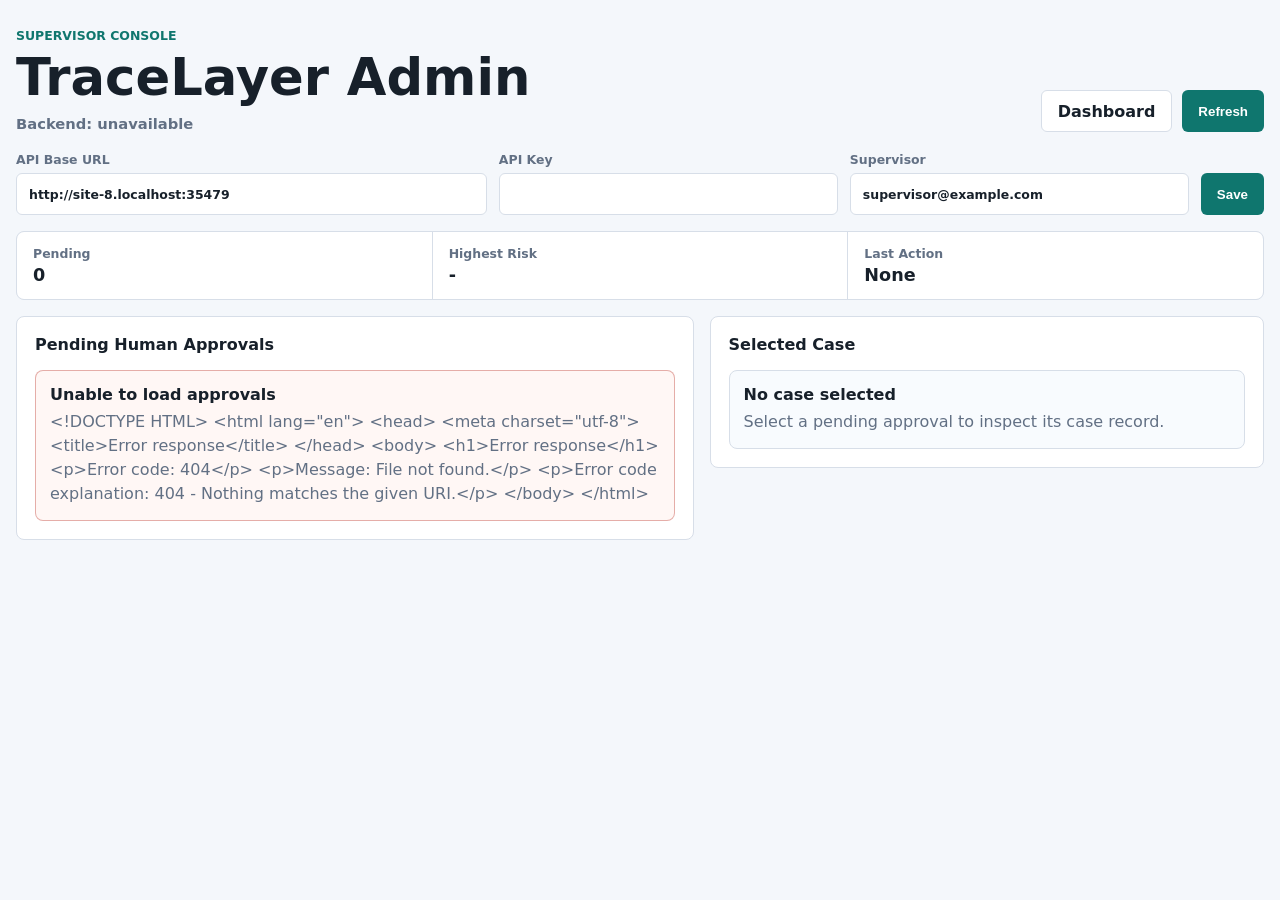
==== apps/dashboard/admin.html @ 6edb837b "Add supervisor approval console" ====
<!doctype html>
<html lang="en">
  <head>
    <meta charset="utf-8" />
    <meta name="viewport" content="width=device-width, initial-scale=1" />
    <title>TraceLayer Admin</title>
    <link rel="stylesheet" href="./styles.css" />
  </head>
  <body>
    <main class="shell admin-shell">
      <header class="topbar">
        <div>
          <p class="eyebrow">Supervisor Console</p>
          <h1>TraceLayer Admin</h1>
          <p id="admin-runtime-status" class="runtime-status">Backend: checking</p>
        </div>
        <nav class="header-actions" aria-label="Admin actions">
          <a class="button-link secondary" href="./index.html">Dashboard</a>
          <button id="refresh-approvals" type="button">Refresh</button>
        </nav>
      </header>

      <section class="admin-controls" aria-label="Admin connection settings">
        <label>
          API Base URL
          <input id="api-base-url" type="url" autocomplete="off" />
        </label>
        <label>
          API Key
          <input id="api-key" type="password" autocomplete="off" />
        </label>
        <label>
          Supervisor
          <input id="supervisor-id" type="email" autocomplete="off" />
        </label>
        <button id="save-settings" type="button">Save</button>
      </section>

      <section class="case-strip admin-strip" aria-label="Approval queue summary">
        <div>
          <span>Pending</span>
          <strong id="pending-count">0</strong>
        </div>
        <div>
          <span>Highest Risk</span>
          <strong id="highest-risk">-</strong>
        </div>
        <div>
          <span>Last Action</span>
          <strong id="last-action">None</strong>
        </div>
      </section>

      <section class="admin-layout">
        <article class="panel">
          <h2>Pending Human Approvals</h2>
          <div id="approval-queue" class="approval-queue"></div>
        </article>

        <article class="panel">
          <h2>Selected Case</h2>
          <div id="selected-case" class="selected-case"></div>
        </article>
      </section>
    </main>
    <script src="./config.js"></script>
    <script src="./admin.js"></script>
  </body>
</html>
---- apps/dashboard/styles.css ----
:root {
  color-scheme: light;
  --ink: #17202a;
  --muted: #627084;
  --line: #d7dee8;
  --panel: #ffffff;
  --surface: #f4f7fb;
  --accent: #0f766e;
  --accent-strong: #0b5d57;
  --risk: #b42318;
}

* {
  box-sizing: border-box;
}

body {
  margin: 0;
  background: var(--surface);
  color: var(--ink);
  font-family:
    Inter, ui-sans-serif, system-ui, -apple-system, BlinkMacSystemFont, "Segoe UI", sans-serif;
}

.shell {
  width: min(1180px, calc(100vw - 32px));
  margin: 0 auto;
  padding: 28px 0 40px;
}

.topbar {
  display: flex;
  align-items: end;
  justify-content: space-between;
  gap: 20px;
  margin-bottom: 20px;
}

.eyebrow {
  margin: 0 0 4px;
  color: var(--accent);
  font-size: 0.78rem;
  font-weight: 800;
  letter-spacing: 0;
  text-transform: uppercase;
}

.runtime-status {
  margin: 8px 0 0;
  color: var(--muted);
  font-size: 0.92rem;
  font-weight: 700;
}

h1,
h2,
p {
  margin-top: 0;
}

h1 {
  margin-bottom: 0;
  font-size: clamp(2rem, 4vw, 3.4rem);
  letter-spacing: 0;
}

h2 {
  margin-bottom: 16px;
  font-size: 1rem;
  letter-spacing: 0;
}

button {
  min-height: 42px;
  border: 0;
  border-radius: 6px;
  padding: 0 16px;
  background: var(--accent);
  color: white;
  font-weight: 800;
  cursor: pointer;
}

button:hover,
.button-link:hover {
  background: var(--accent-strong);
}

button:disabled {
  cursor: wait;
  opacity: 0.68;
}

.header-actions {
  display: flex;
  align-items: center;
  gap: 10px;
}

.button-link {
  display: inline-flex;
  min-height: 42px;
  align-items: center;
  justify-content: center;
  border-radius: 6px;
  padding: 0 16px;
  background: var(--accent);
  color: white;
  font-weight: 800;
  text-decoration: none;
}

.secondary {
  border: 1px solid var(--line);
  background: white;
  color: var(--ink);
}

.secondary:hover {
  background: #edf3f8;
}

.danger {
  background: var(--risk);
}

.danger:hover {
  background: #8f1c14;
}

input {
  width: 100%;
  min-height: 42px;
  border: 1px solid var(--line);
  border-radius: 6px;
  padding: 0 12px;
  background: white;
  color: var(--ink);
  font: inherit;
}

label {
  display: grid;
  gap: 6px;
  color: var(--muted);
  font-size: 0.78rem;
  font-weight: 800;
}

.case-strip {
  display: grid;
  grid-template-columns: repeat(5, minmax(0, 1fr));
  gap: 1px;
  overflow: hidden;
  border: 1px solid var(--line);
  border-radius: 8px;
  background: var(--line);
  margin-bottom: 16px;
}

.case-strip div {
  min-width: 0;
  padding: 14px 16px;
  background: var(--panel);
}

.case-strip span {
  display: block;
  color: var(--muted);
  font-size: 0.78rem;
  font-weight: 700;
  margin-bottom: 4px;
}

.case-strip strong {
  display: block;
  overflow-wrap: anywhere;
  font-size: 1.1rem;
}

.grid {
  display: grid;
  grid-template-columns: 1.1fr 0.9fr;
  gap: 16px;
}

.panel {
  min-width: 0;
  border: 1px solid var(--line);
  border-radius: 8px;
  background: var(--panel);
  padding: 18px;
}

.wide {
  grid-column: span 2;
}

.stack {
  display: grid;
  gap: 10px;
}

.item {
  border-left: 3px solid var(--accent);
  padding: 2px 0 2px 12px;
}

.item strong {
  display: block;
  margin-bottom: 3px;
}

.item p {
  margin: 0;
  color: var(--muted);
  line-height: 1.5;
}

.timeline {
  display: grid;
  gap: 12px;
}

.event {
  display: grid;
  grid-template-columns: 190px 1fr;
  gap: 12px;
  border-top: 1px solid var(--line);
  padding-top: 12px;
}

.event time {
  color: var(--muted);
  font-size: 0.86rem;
}

.approval {
  border: 1px solid rgba(180, 35, 24, 0.35);
  border-radius: 8px;
  padding: 14px;
  background: #fff7f5;
}

.approval strong {
  color: var(--risk);
}

.federated {
  display: grid;
  grid-template-columns: repeat(4, minmax(0, 1fr));
  gap: 12px;
}

.metric {
  min-width: 0;
  border: 1px solid var(--line);
  border-radius: 6px;
  padding: 12px;
}

.metric span {
  display: block;
  color: var(--muted);
  font-size: 0.78rem;
  font-weight: 700;
  margin-bottom: 4px;
}

.metric strong {
  overflow-wrap: anywhere;
}

.admin-shell {
  width: min(1280px, calc(100vw - 32px));
}

.admin-controls {
  display: grid;
  grid-template-columns: 1.25fr 0.9fr 0.9fr auto;
  align-items: end;
  gap: 12px;
  margin-bottom: 16px;
}

.admin-strip {
  grid-template-columns: repeat(3, minmax(0, 1fr));
}

.admin-layout {
  display: grid;
  grid-template-columns: minmax(0, 1.1fr) minmax(360px, 0.9fr);
  gap: 16px;
  align-items: start;
}

.approval-queue,
.selected-case,
.compact-list {
  display: grid;
  gap: 12px;
}

.approval-row {
  display: grid;
  grid-template-columns: minmax(0, 1fr) auto;
  gap: 14px;
  align-items: center;
  border-top: 1px solid var(--line);
  padding-top: 12px;
}

.approval-row:first-child {
  border-top: 0;
  padding-top: 0;
}

.approval-row-body {
  min-width: 0;
}

.approval-row-body strong,
.muted-line {
  overflow-wrap: anywhere;
}

.approval-row-body p {
  margin: 4px 0 0;
  color: var(--muted);
  line-height: 1.45;
}

.approval-actions {
  display: flex;
  flex-wrap: wrap;
  justify-content: flex-end;
  gap: 8px;
}

.case-summary-list {
  display: grid;
  grid-template-columns: repeat(2, minmax(0, 1fr));
  gap: 1px;
  overflow: hidden;
  border: 1px solid var(--line);
  border-radius: 8px;
  background: var(--line);
}

.summary-item {
  min-width: 0;
  padding: 12px;
  background: white;
}

.summary-item span {
  display: block;
  color: var(--muted);
  font-size: 0.76rem;
  font-weight: 800;
  margin-bottom: 3px;
}

.summary-item strong {
  display: block;
  overflow-wrap: anywhere;
}

.approval-detail,
.empty-state {
  border: 1px solid var(--line);
  border-radius: 8px;
  padding: 14px;
  background: #f8fbfe;
}

.approval-detail p,
.empty-state p {
  margin: 6px 0 0;
  color: var(--muted);
  line-height: 1.5;
}

.selected-case h3 {
  margin: 4px 0 0;
  font-size: 0.92rem;
}

.error-state {
  border-color: rgba(180, 35, 24, 0.35);
  background: #fff7f5;
}

@media (max-width: 760px) {
  .topbar {
    align-items: stretch;
    flex-direction: column;
  }

  .header-actions {
    align-items: stretch;
    flex-direction: column;
  }

  .case-strip {
    grid-template-columns: repeat(2, minmax(0, 1fr));
  }

  .grid {
    grid-template-columns: 1fr;
  }

  .wide {
    grid-column: span 1;
  }

  .event {
    grid-template-columns: 1fr;
  }

  .federated {
    grid-template-columns: 1fr;
  }

  .admin-controls,
  .admin-layout,
  .approval-row {
    grid-template-columns: 1fr;
  }

  .admin-strip,
  .case-summary-list {
    grid-template-columns: 1fr;
  }

  .approval-actions {
    justify-content: stretch;
  }

  .approval-actions button {
    flex: 1 1 86px;
  }
}
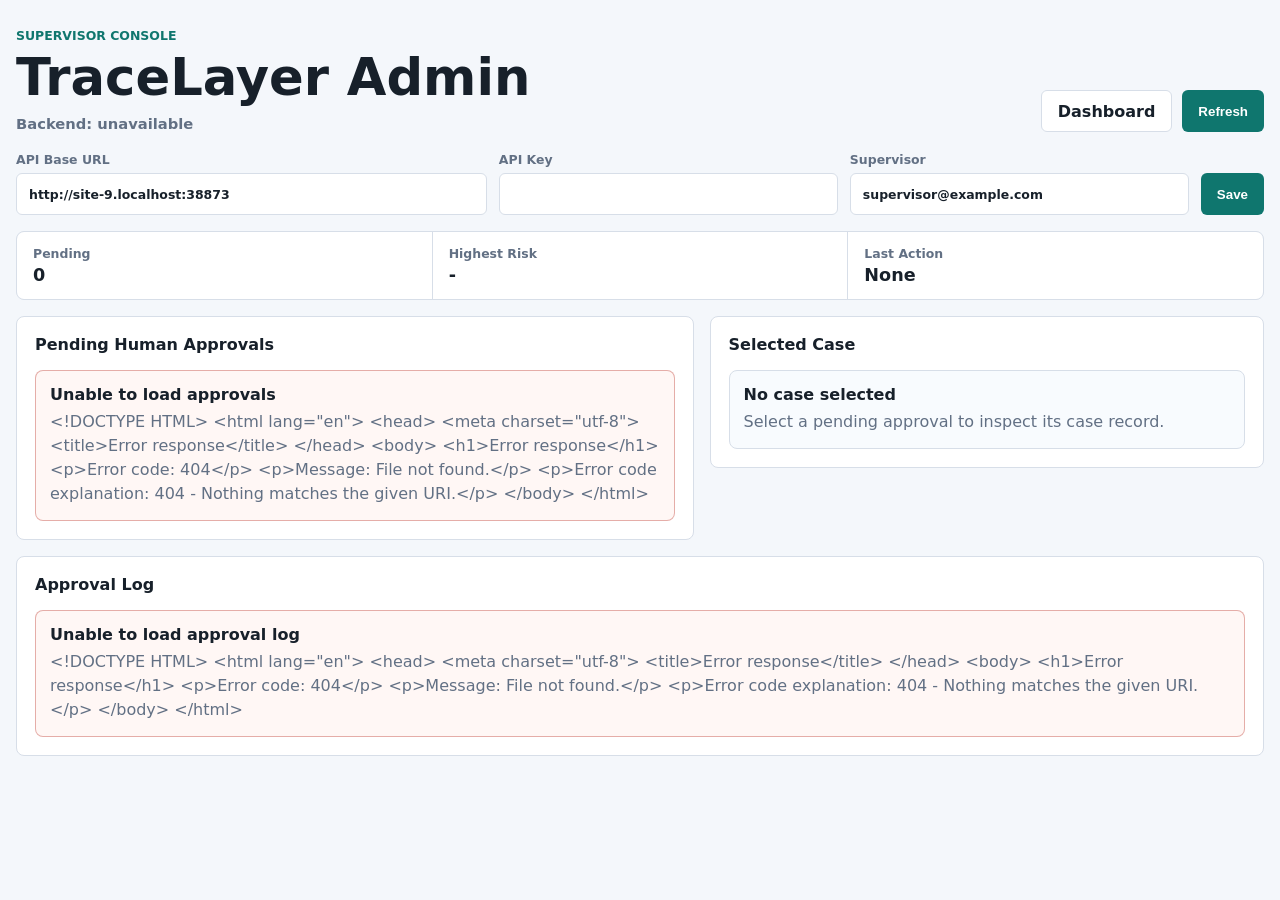
==== commit 46118244: "Track approval history across demo runs" ====
--- a/apps/dashboard/admin.html
+++ b/apps/dashboard/admin.html
@@ -61,6 +61,11 @@
           <h2>Selected Case</h2>
           <div id="selected-case" class="selected-case"></div>
         </article>
+
+        <article class="panel admin-history-panel">
+          <h2>Approval Log</h2>
+          <div id="approval-log" class="approval-log"></div>
+        </article>
       </section>
     </main>
     <script src="./config.js"></script>
--- a/apps/dashboard/styles.css
+++ b/apps/dashboard/styles.css
@@ -295,10 +295,15 @@
 }
 
 .approval-queue,
+.approval-log,
 .selected-case,
 .compact-list {
   display: grid;
   gap: 12px;
+}
+
+.admin-history-panel {
+  grid-column: 1 / -1;
 }
 
 .approval-row {
@@ -310,6 +315,68 @@
   padding-top: 12px;
 }
 
+.log-row {
+  display: grid;
+  grid-template-columns: minmax(0, 1fr) auto;
+  gap: 14px;
+  align-items: center;
+  border-top: 1px solid var(--line);
+  padding-top: 12px;
+  cursor: pointer;
+}
+
+.log-row:first-child {
+  border-top: 0;
+  padding-top: 0;
+}
+
+.log-row-body {
+  min-width: 0;
+}
+
+.log-row-body p {
+  margin: 4px 0 0;
+  color: var(--muted);
+  line-height: 1.45;
+}
+
+.log-meta {
+  display: grid;
+  justify-items: end;
+  gap: 6px;
+  color: var(--muted);
+  font-size: 0.82rem;
+  font-weight: 700;
+  text-align: right;
+}
+
+.status-pill {
+  display: inline-flex;
+  min-height: 26px;
+  align-items: center;
+  border-radius: 999px;
+  padding: 0 10px;
+  background: #eef4f8;
+  color: var(--ink);
+  font-size: 0.78rem;
+  font-weight: 900;
+}
+
+.status-pill.pending {
+  background: #fff7ed;
+  color: #9a3412;
+}
+
+.status-pill.approved {
+  background: #ecfdf3;
+  color: #067647;
+}
+
+.status-pill.denied {
+  background: #fff1f3;
+  color: #b42318;
+}
+
 .approval-row:first-child {
   border-top: 0;
   padding-top: 0;
@@ -424,7 +491,8 @@
 
   .admin-controls,
   .admin-layout,
-  .approval-row {
+  .approval-row,
+  .log-row {
     grid-template-columns: 1fr;
   }
 
@@ -440,4 +508,9 @@
   .approval-actions button {
     flex: 1 1 86px;
   }
-}
+
+  .log-meta {
+    justify-items: start;
+    text-align: left;
+  }
+}
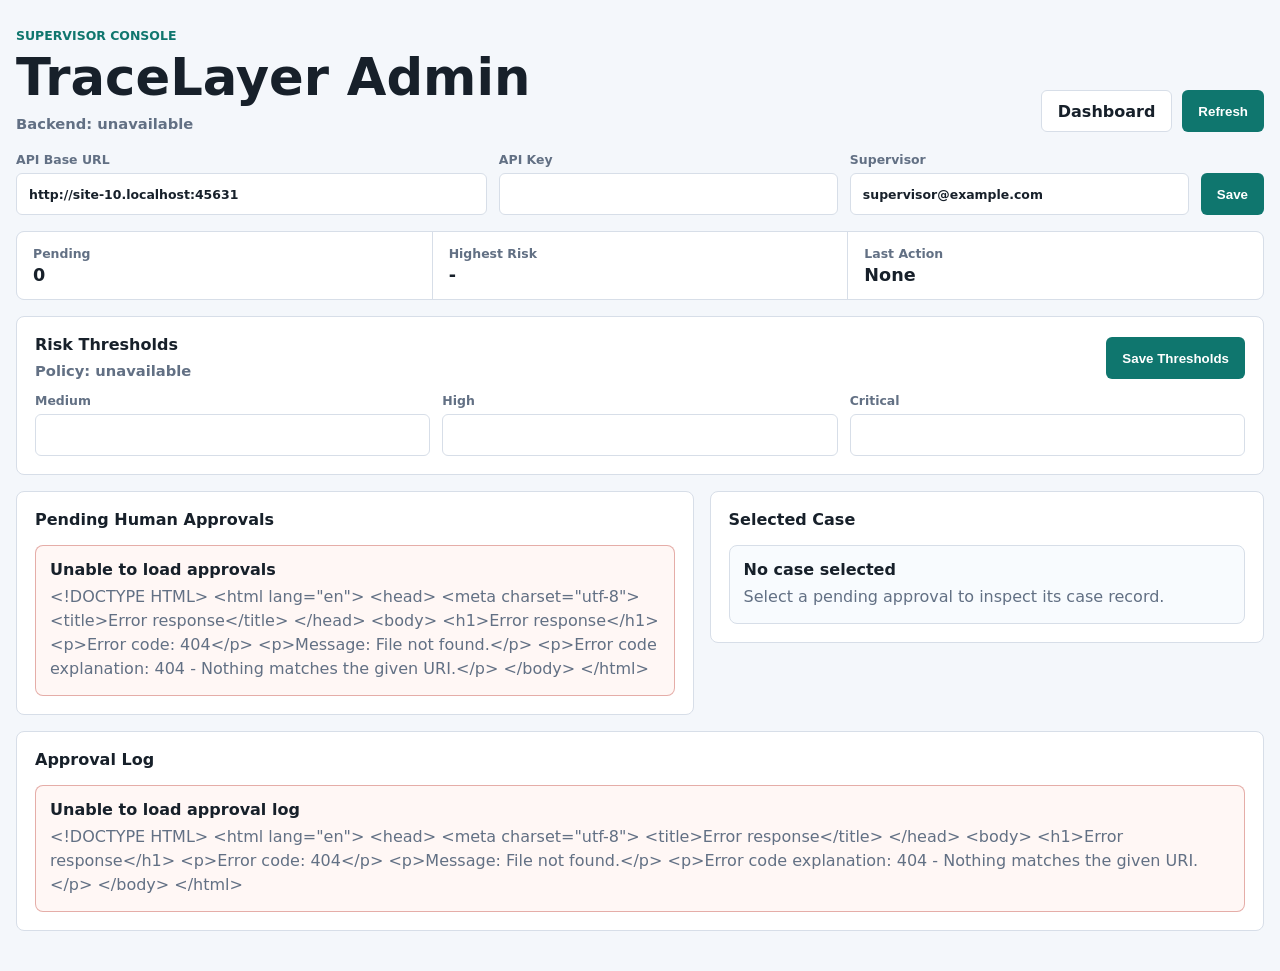
==== commit 2944ffb3: "Add persisted risk threshold policy" ====
--- a/apps/dashboard/admin.html
+++ b/apps/dashboard/admin.html
@@ -51,6 +51,30 @@
         </div>
       </section>
 
+      <section class="panel risk-policy-panel" aria-label="Risk threshold policy">
+        <header>
+          <div>
+            <h2>Risk Thresholds</h2>
+            <p id="risk-policy-status" class="runtime-status">Policy: loading</p>
+          </div>
+          <button id="save-risk-policy" type="button">Save Thresholds</button>
+        </header>
+        <div class="risk-policy-grid">
+          <label>
+            Medium
+            <input id="medium-threshold" type="number" min="0" max="100" step="1" />
+          </label>
+          <label>
+            High
+            <input id="high-threshold" type="number" min="0" max="100" step="1" />
+          </label>
+          <label>
+            Critical
+            <input id="critical-threshold" type="number" min="0" max="100" step="1" />
+          </label>
+        </div>
+      </section>
+
       <section class="admin-layout">
         <article class="panel">
           <h2>Pending Human Approvals</h2>
--- a/apps/dashboard/styles.css
+++ b/apps/dashboard/styles.css
@@ -84,6 +84,16 @@
 button:hover,
 .button-link:hover {
   background: var(--accent-strong);
+}
+
+.secondary-action {
+  border: 1px solid var(--line);
+  background: white;
+  color: var(--ink);
+}
+
+.secondary-action:hover {
+  background: #edf3f8;
 }
 
 button:disabled {
@@ -271,6 +281,53 @@
   overflow-wrap: anywhere;
 }
 
+.registry-grid {
+  display: grid;
+  grid-template-columns: repeat(2, minmax(0, 1fr));
+  gap: 12px;
+}
+
+.registry-card {
+  min-width: 0;
+  border: 1px solid var(--line);
+  border-radius: 8px;
+  padding: 14px;
+}
+
+.registry-card header {
+  display: flex;
+  align-items: baseline;
+  justify-content: space-between;
+  gap: 12px;
+  margin-bottom: 10px;
+}
+
+.registry-card h3 {
+  margin: 0;
+  font-size: 1rem;
+}
+
+.registry-card code {
+  color: var(--muted);
+  overflow-wrap: anywhere;
+}
+
+.chip-row {
+  display: flex;
+  flex-wrap: wrap;
+  gap: 6px;
+  margin-top: 10px;
+}
+
+.chip {
+  border: 1px solid var(--line);
+  border-radius: 999px;
+  padding: 4px 8px;
+  color: var(--muted);
+  font-size: 0.78rem;
+  font-weight: 800;
+}
+
 .admin-shell {
   width: min(1280px, calc(100vw - 32px));
 }
@@ -292,6 +349,29 @@
   grid-template-columns: minmax(0, 1.1fr) minmax(360px, 0.9fr);
   gap: 16px;
   align-items: start;
+}
+
+.risk-policy-panel {
+  display: grid;
+  gap: 14px;
+  margin-bottom: 16px;
+}
+
+.risk-policy-panel header {
+  display: flex;
+  align-items: end;
+  justify-content: space-between;
+  gap: 16px;
+}
+
+.risk-policy-panel h2 {
+  margin-bottom: 0;
+}
+
+.risk-policy-grid {
+  display: grid;
+  grid-template-columns: repeat(3, minmax(0, 1fr));
+  gap: 12px;
 }
 
 .approval-queue,
@@ -489,13 +569,23 @@
     grid-template-columns: 1fr;
   }
 
+  .registry-grid {
+    grid-template-columns: 1fr;
+  }
+
   .admin-controls,
   .admin-layout,
+  .risk-policy-grid,
   .approval-row,
   .log-row {
     grid-template-columns: 1fr;
   }
 
+  .risk-policy-panel header {
+    align-items: stretch;
+    flex-direction: column;
+  }
+
   .admin-strip,
   .case-summary-list {
     grid-template-columns: 1fr;
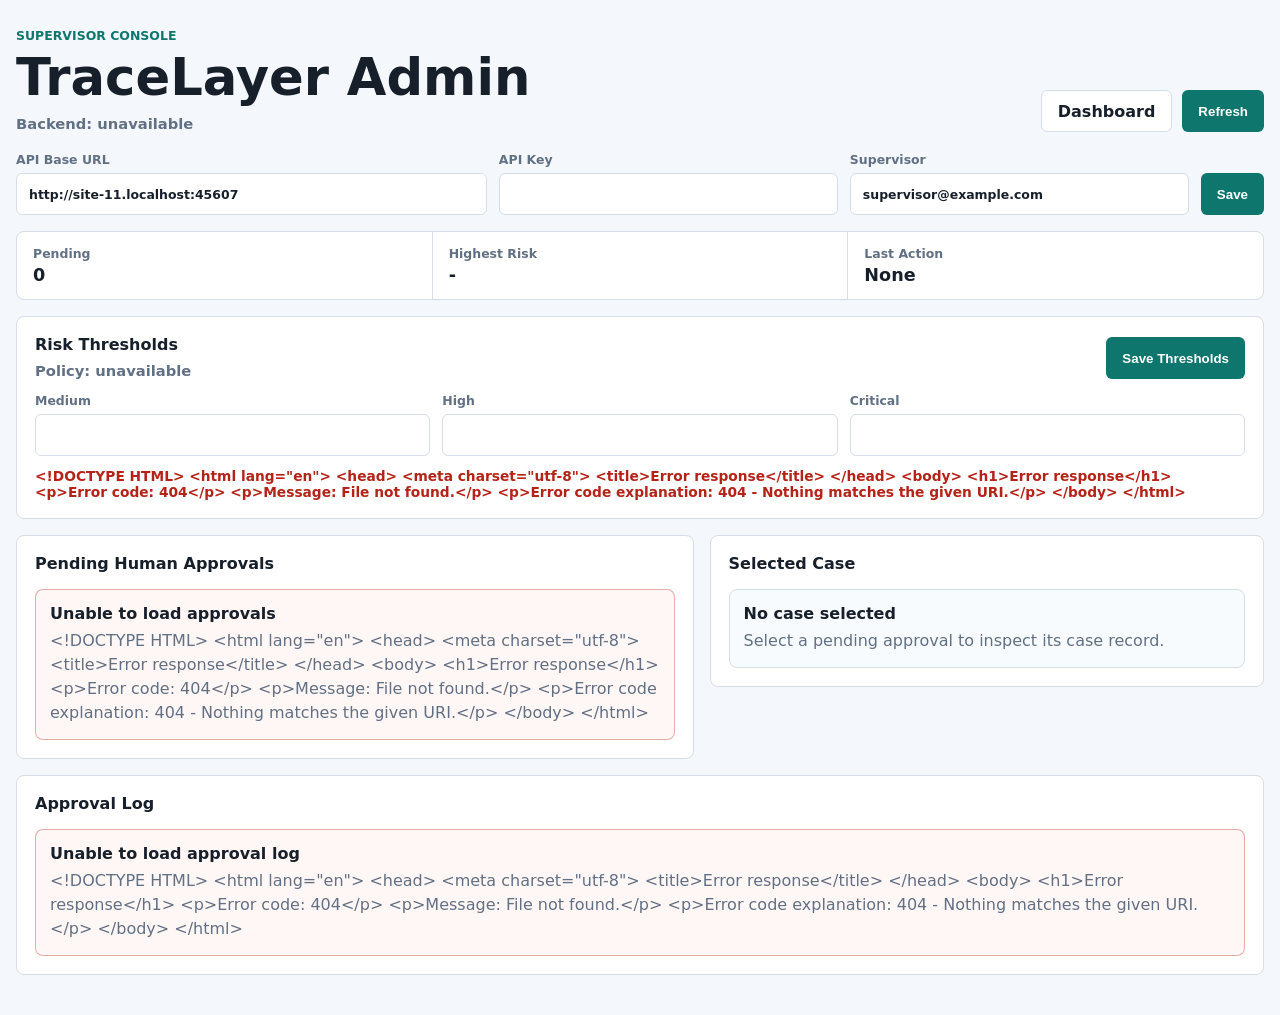
==== commit f675287a: "Improve risk threshold save feedback" ====
--- a/apps/dashboard/admin.html
+++ b/apps/dashboard/admin.html
@@ -73,6 +73,7 @@
             <input id="critical-threshold" type="number" min="0" max="100" step="1" />
           </label>
         </div>
+        <p id="risk-policy-feedback" class="risk-policy-feedback" role="status"></p>
       </section>
 
       <section class="admin-layout">
--- a/apps/dashboard/styles.css
+++ b/apps/dashboard/styles.css
@@ -355,6 +355,14 @@
   display: grid;
   gap: 14px;
   margin-bottom: 16px;
+  transition:
+    border-color 160ms ease,
+    background-color 160ms ease;
+}
+
+.risk-policy-panel.saved {
+  border-color: rgba(15, 118, 110, 0.52);
+  background: #f0fdfa;
 }
 
 .risk-policy-panel header {
@@ -372,6 +380,22 @@
   display: grid;
   grid-template-columns: repeat(3, minmax(0, 1fr));
   gap: 12px;
+}
+
+.risk-policy-feedback {
+  min-height: 20px;
+  margin: -2px 0 0;
+  color: var(--muted);
+  font-size: 0.86rem;
+  font-weight: 800;
+}
+
+.risk-policy-feedback.success {
+  color: var(--accent-strong);
+}
+
+.risk-policy-feedback.error {
+  color: var(--risk);
 }
 
 .approval-queue,
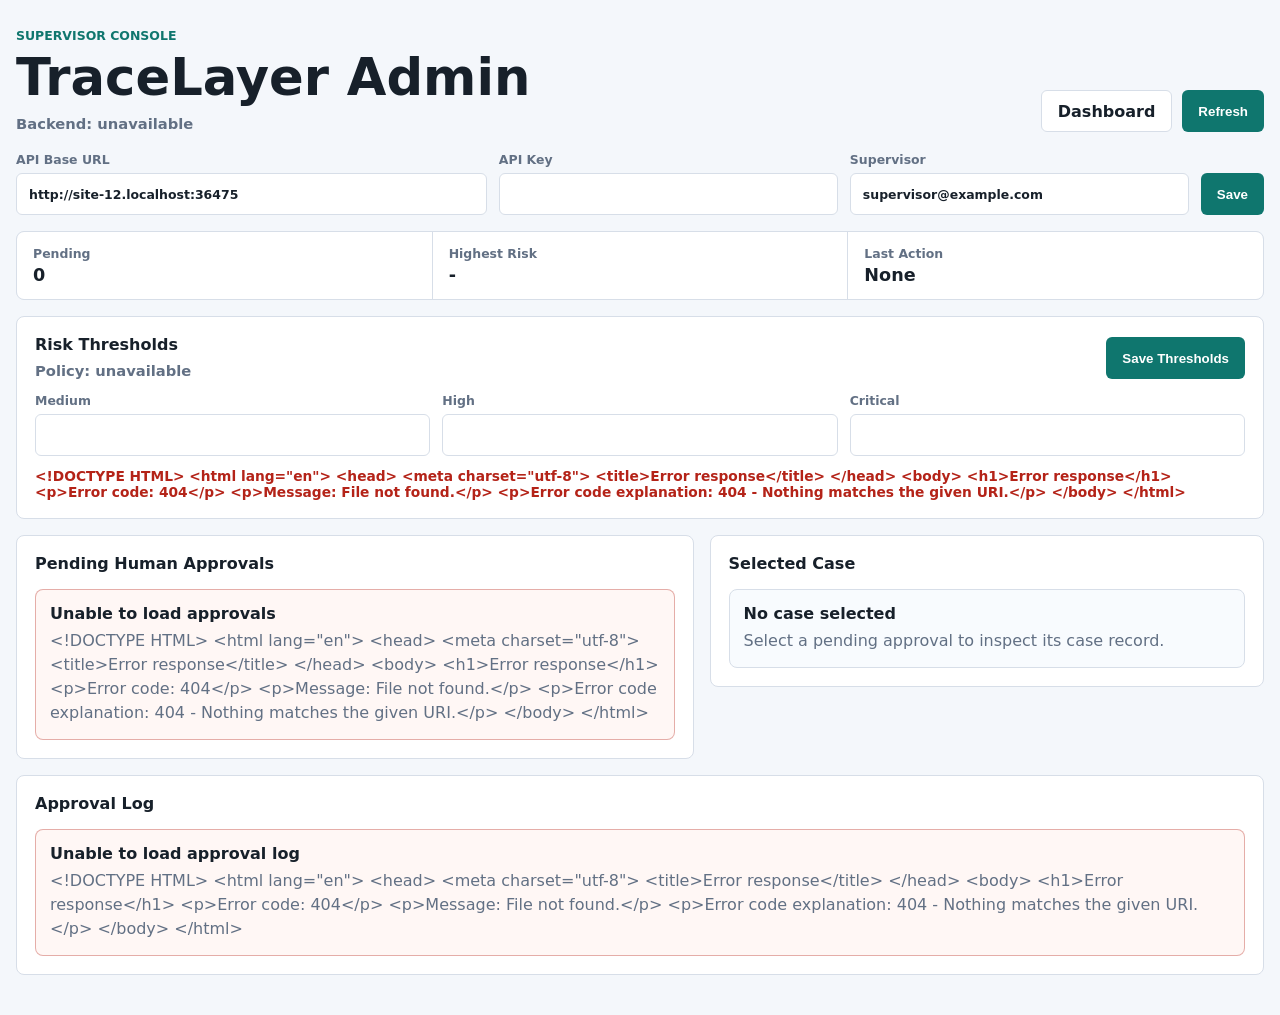
==== commit 40ebb71a: "Harden admin risk policy refresh" ====
--- a/apps/dashboard/admin.html
+++ b/apps/dashboard/admin.html
@@ -4,7 +4,7 @@
     <meta charset="utf-8" />
     <meta name="viewport" content="width=device-width, initial-scale=1" />
     <title>TraceLayer Admin</title>
-    <link rel="stylesheet" href="./styles.css" />
+    <link rel="stylesheet" href="./styles.css?v=20260813-risk-policy-feedback" />
   </head>
   <body>
     <main class="shell admin-shell">
@@ -93,7 +93,7 @@
         </article>
       </section>
     </main>
-    <script src="./config.js"></script>
-    <script src="./admin.js"></script>
+    <script src="./config.js?v=20260813-risk-policy-feedback"></script>
+    <script src="./admin.js?v=20260813-risk-policy-feedback"></script>
   </body>
 </html>
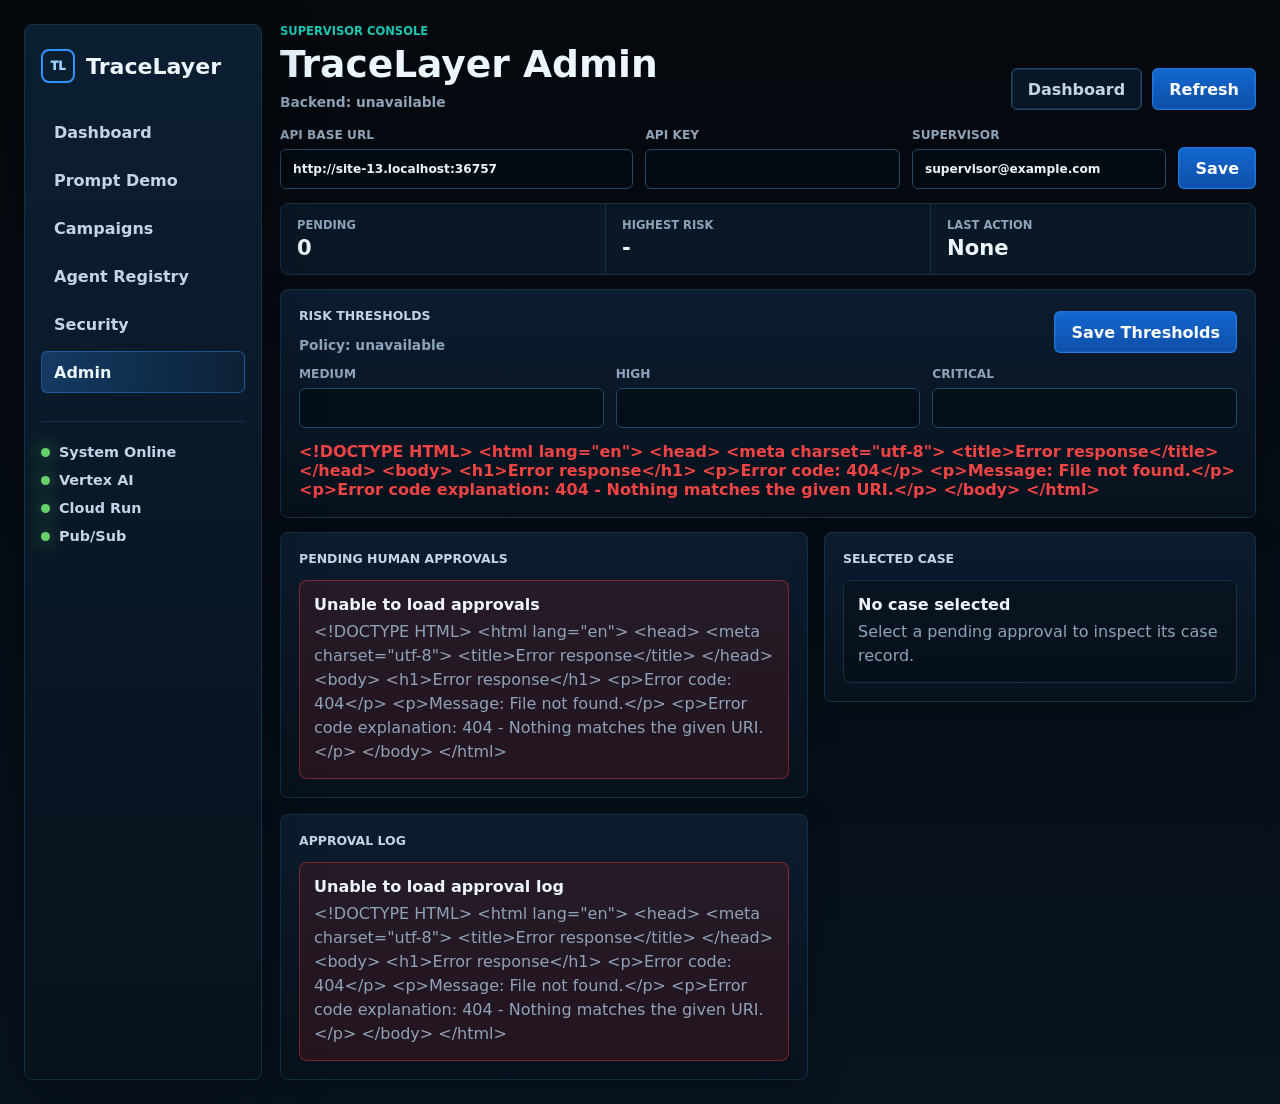
==== commit d63dd330: "Enhance Gemini planning and dashboard console" ====
--- a/apps/dashboard/admin.html
+++ b/apps/dashboard/admin.html
@@ -4,10 +4,32 @@
     <meta charset="utf-8" />
     <meta name="viewport" content="width=device-width, initial-scale=1" />
     <title>TraceLayer Admin</title>
-    <link rel="stylesheet" href="./styles.css?v=20260813-risk-policy-feedback" />
+    <link rel="stylesheet" href="./styles.css?v=20260827-dark-console" />
   </head>
-  <body>
-    <main class="shell admin-shell">
+  <body class="app-body">
+    <main class="app-shell">
+      <aside class="sidebar" aria-label="TraceLayer navigation">
+        <a class="brand" href="./index.html">
+          <span class="brand-mark">TL</span>
+          <span>TraceLayer</span>
+        </a>
+        <nav class="side-nav">
+          <a href="./index.html">Dashboard</a>
+          <a href="./demo.html">Prompt Demo</a>
+          <a href="./index.html#campaign-detection">Campaigns</a>
+          <a href="./index.html#agent-registry">Agent Registry</a>
+          <a href="./index.html#guardrails">Security</a>
+          <a class="active" href="./admin.html">Admin</a>
+        </nav>
+        <div class="side-status" aria-label="System status">
+          <span>System Online</span>
+          <span>Vertex AI</span>
+          <span>Cloud Run</span>
+          <span>Pub/Sub</span>
+        </div>
+      </aside>
+
+      <section class="workspace admin-shell">
       <header class="topbar">
         <div>
           <p class="eyebrow">Supervisor Console</p>
@@ -92,8 +114,9 @@
           <div id="approval-log" class="approval-log"></div>
         </article>
       </section>
+      </section>
     </main>
-    <script src="./config.js?v=20260813-risk-policy-feedback"></script>
-    <script src="./admin.js?v=20260813-risk-policy-feedback"></script>
+    <script src="./config.js?v=20260827-dark-console"></script>
+    <script src="./admin.js?v=20260827-dark-console"></script>
   </body>
 </html>
--- a/apps/dashboard/styles.css
+++ b/apps/dashboard/styles.css
@@ -1,31 +1,269 @@
 :root {
-  color-scheme: light;
-  --ink: #17202a;
-  --muted: #627084;
-  --line: #d7dee8;
-  --panel: #ffffff;
-  --surface: #f4f7fb;
-  --accent: #0f766e;
-  --accent-strong: #0b5d57;
-  --risk: #b42318;
+  color-scheme: dark;
+  --bg: #05080d;
+  --shell: #07111c;
+  --panel: #091827;
+  --panel-2: #0b2033;
+  --line: #163047;
+  --line-strong: #214968;
+  --ink: #edf6ff;
+  --muted: #8ea3b9;
+  --soft: #c5d4e4;
+  --accent: #2f93ff;
+  --accent-2: #19c6b2;
+  --success: #67d06a;
+  --warning: #ffab38;
+  --risk: #ef4444;
+  --purple: #8b5cf6;
+  --shadow: 0 18px 60px rgba(0, 0, 0, 0.36);
 }
 
 * {
   box-sizing: border-box;
 }
 
+html {
+  scroll-behavior: smooth;
+}
+
 body {
   margin: 0;
-  background: var(--surface);
+  background: linear-gradient(180deg, #05080d 0%, #08131f 100%);
   color: var(--ink);
   font-family:
     Inter, ui-sans-serif, system-ui, -apple-system, BlinkMacSystemFont, "Segoe UI", sans-serif;
+}
+
+a {
+  color: inherit;
+}
+
+h1,
+h2,
+h3,
+p {
+  margin-top: 0;
+}
+
+h1 {
+  margin-bottom: 0;
+  font-size: 2.35rem;
+  font-weight: 760;
+  letter-spacing: 0;
+}
+
+h2 {
+  margin-bottom: 14px;
+  color: var(--soft);
+  font-size: 0.78rem;
+  font-weight: 850;
+  letter-spacing: 0;
+  text-transform: uppercase;
+}
+
+h3 {
+  margin-bottom: 10px;
+  font-size: 0.94rem;
+}
+
+button,
+.button-link {
+  display: inline-flex;
+  min-height: 42px;
+  align-items: center;
+  justify-content: center;
+  border: 1px solid rgba(47, 147, 255, 0.52);
+  border-radius: 6px;
+  padding: 0 16px;
+  background: linear-gradient(180deg, #1267cf, #0e4fa8);
+  color: white;
+  box-shadow: 0 0 0 1px rgba(47, 147, 255, 0.18) inset;
+  font: inherit;
+  font-weight: 800;
+  text-decoration: none;
+  cursor: pointer;
+}
+
+button:hover,
+.button-link:hover {
+  border-color: rgba(86, 169, 255, 0.82);
+  background: linear-gradient(180deg, #1878eb, #115bbd);
+}
+
+button:disabled {
+  cursor: wait;
+  opacity: 0.64;
+}
+
+.secondary,
+.secondary-action {
+  border-color: var(--line-strong);
+  background: rgba(9, 24, 39, 0.92);
+  color: var(--soft);
+}
+
+.secondary:hover,
+.secondary-action:hover {
+  background: rgba(20, 45, 68, 0.95);
+}
+
+.danger {
+  border-color: rgba(239, 68, 68, 0.58);
+  background: linear-gradient(180deg, rgba(185, 28, 28, 0.96), rgba(127, 29, 29, 0.92));
+}
+
+.danger:hover {
+  background: linear-gradient(180deg, rgba(220, 38, 38, 0.98), rgba(153, 27, 27, 0.94));
+}
+
+input,
+textarea {
+  width: 100%;
+  border: 1px solid var(--line-strong);
+  border-radius: 6px;
+  background: rgba(3, 11, 20, 0.64);
+  color: var(--ink);
+  font: inherit;
+  outline: none;
+}
+
+input {
+  min-height: 40px;
+  padding: 0 12px;
+}
+
+textarea {
+  min-height: 220px;
+  resize: vertical;
+  padding: 12px;
+  line-height: 1.5;
+}
+
+input:focus,
+textarea:focus {
+  border-color: rgba(47, 147, 255, 0.85);
+  box-shadow: 0 0 0 3px rgba(47, 147, 255, 0.14);
+}
+
+label {
+  display: grid;
+  gap: 7px;
+  color: var(--muted);
+  font-size: 0.76rem;
+  font-weight: 850;
+  text-transform: uppercase;
+}
+
+.app-shell {
+  display: grid;
+  grid-template-columns: 238px minmax(0, 1fr);
+  gap: 18px;
+  width: min(1840px, calc(100vw - 48px));
+  min-height: calc(100vh - 48px);
+  margin: 24px auto;
+}
+
+.sidebar {
+  position: sticky;
+  top: 24px;
+  display: grid;
+  min-height: calc(100vh - 48px);
+  align-content: start;
+  gap: 28px;
+  border: 1px solid var(--line);
+  border-radius: 8px;
+  background:
+    linear-gradient(180deg, rgba(12, 31, 50, 0.96), rgba(7, 17, 28, 0.96)),
+    var(--shell);
+  box-shadow: var(--shadow);
+  padding: 24px 16px;
+}
+
+.brand {
+  display: flex;
+  align-items: center;
+  gap: 11px;
+  color: var(--ink);
+  font-size: 1.38rem;
+  font-weight: 850;
+  text-decoration: none;
+}
+
+.brand-mark {
+  display: inline-grid;
+  width: 34px;
+  height: 34px;
+  place-items: center;
+  border: 2px solid var(--accent);
+  border-radius: 8px;
+  color: #9bd0ff;
+  font-size: 0.72rem;
+  font-weight: 950;
+}
+
+.side-nav {
+  display: grid;
+  gap: 6px;
+}
+
+.side-nav a {
+  display: flex;
+  min-height: 42px;
+  align-items: center;
+  border: 1px solid transparent;
+  border-radius: 6px;
+  padding: 0 12px;
+  color: var(--soft);
+  font-weight: 760;
+  text-decoration: none;
+}
+
+.side-nav a:hover,
+.side-nav a.active {
+  border-color: rgba(47, 147, 255, 0.42);
+  background: linear-gradient(90deg, rgba(47, 147, 255, 0.27), rgba(47, 147, 255, 0.06));
+  color: var(--ink);
+}
+
+.side-status {
+  display: grid;
+  gap: 12px;
+  border-top: 1px solid var(--line);
+  margin-top: auto;
+  padding-top: 22px;
+}
+
+.side-status span {
+  display: flex;
+  align-items: center;
+  gap: 9px;
+  color: var(--soft);
+  font-size: 0.9rem;
+  font-weight: 700;
+}
+
+.side-status span::before {
+  width: 9px;
+  height: 9px;
+  border-radius: 999px;
+  background: var(--success);
+  box-shadow: 0 0 18px rgba(103, 208, 106, 0.8);
+  content: "";
+}
+
+.workspace {
+  min-width: 0;
 }
 
 .shell {
   width: min(1180px, calc(100vw - 32px));
   margin: 0 auto;
   padding: 28px 0 40px;
+}
+
+.admin-shell,
+.demo-shell {
+  width: auto;
 }
 
 .topbar {
@@ -33,14 +271,14 @@
   align-items: end;
   justify-content: space-between;
   gap: 20px;
-  margin-bottom: 20px;
+  margin-bottom: 18px;
 }
 
 .eyebrow {
   margin: 0 0 4px;
-  color: var(--accent);
-  font-size: 0.78rem;
-  font-weight: 800;
+  color: var(--accent-2);
+  font-size: 0.72rem;
+  font-weight: 900;
   letter-spacing: 0;
   text-transform: uppercase;
 }
@@ -48,183 +286,191 @@
 .runtime-status {
   margin: 8px 0 0;
   color: var(--muted);
-  font-size: 0.92rem;
+  font-size: 0.86rem;
   font-weight: 700;
-}
-
-h1,
-h2,
-p {
-  margin-top: 0;
-}
-
-h1 {
-  margin-bottom: 0;
-  font-size: clamp(2rem, 4vw, 3.4rem);
-  letter-spacing: 0;
-}
-
-h2 {
-  margin-bottom: 16px;
-  font-size: 1rem;
-  letter-spacing: 0;
-}
-
-button {
-  min-height: 42px;
-  border: 0;
-  border-radius: 6px;
-  padding: 0 16px;
-  background: var(--accent);
-  color: white;
-  font-weight: 800;
-  cursor: pointer;
-}
-
-button:hover,
-.button-link:hover {
-  background: var(--accent-strong);
-}
-
-.secondary-action {
-  border: 1px solid var(--line);
-  background: white;
-  color: var(--ink);
-}
-
-.secondary-action:hover {
-  background: #edf3f8;
-}
-
-button:disabled {
-  cursor: wait;
-  opacity: 0.68;
 }
 
 .header-actions {
   display: flex;
+  flex-wrap: wrap;
   align-items: center;
+  justify-content: flex-end;
   gap: 10px;
 }
 
-.button-link {
-  display: inline-flex;
-  min-height: 42px;
-  align-items: center;
-  justify-content: center;
-  border-radius: 6px;
-  padding: 0 16px;
-  background: var(--accent);
-  color: white;
-  font-weight: 800;
-  text-decoration: none;
-}
-
-.secondary {
-  border: 1px solid var(--line);
-  background: white;
-  color: var(--ink);
-}
-
-.secondary:hover {
-  background: #edf3f8;
-}
-
-.danger {
-  background: var(--risk);
-}
-
-.danger:hover {
-  background: #8f1c14;
-}
-
-input {
-  width: 100%;
-  min-height: 42px;
-  border: 1px solid var(--line);
-  border-radius: 6px;
-  padding: 0 12px;
-  background: white;
-  color: var(--ink);
-  font: inherit;
-}
-
-label {
-  display: grid;
-  gap: 6px;
-  color: var(--muted);
-  font-size: 0.78rem;
-  font-weight: 800;
-}
-
 .case-strip {
   display: grid;
-  grid-template-columns: repeat(5, minmax(0, 1fr));
+  grid-template-columns: 1.65fr repeat(4, minmax(108px, 0.55fr));
   gap: 1px;
   overflow: hidden;
   border: 1px solid var(--line);
   border-radius: 8px;
   background: var(--line);
-  margin-bottom: 16px;
+  margin-bottom: 14px;
 }
 
 .case-strip div {
   min-width: 0;
   padding: 14px 16px;
-  background: var(--panel);
-}
-
-.case-strip span {
+  background: rgba(7, 17, 28, 0.78);
+}
+
+.case-strip span,
+.metric span,
+.summary-item span,
+.campaign-metrics span {
   display: block;
   color: var(--muted);
-  font-size: 0.78rem;
-  font-weight: 700;
+  font-size: 0.72rem;
+  font-weight: 850;
   margin-bottom: 4px;
+  text-transform: uppercase;
 }
 
 .case-strip strong {
   display: block;
   overflow-wrap: anywhere;
-  font-size: 1.1rem;
-}
-
-.grid {
-  display: grid;
-  grid-template-columns: 1.1fr 0.9fr;
-  gap: 16px;
+  font-size: 1.32rem;
+  line-height: 1.15;
+}
+
+#risk-score {
+  color: var(--risk);
+}
+
+#case-status {
+  color: var(--accent);
+}
+
+#priority {
+  color: var(--warning);
 }
 
 .panel {
   min-width: 0;
   border: 1px solid var(--line);
   border-radius: 8px;
-  background: var(--panel);
+  background:
+    linear-gradient(180deg, rgba(12, 29, 47, 0.92), rgba(7, 17, 28, 0.94)),
+    var(--panel);
+  box-shadow: 0 10px 34px rgba(0, 0, 0, 0.22);
   padding: 18px;
+}
+
+.progress-panel {
+  margin-bottom: 14px;
+}
+
+.progress-track {
+  display: grid;
+  grid-template-columns: repeat(auto-fit, minmax(136px, 1fr));
+  gap: 10px;
+}
+
+.progress-step {
+  position: relative;
+  min-width: 0;
+  border: 1px solid var(--line);
+  border-radius: 7px;
+  background: rgba(2, 8, 14, 0.34);
+  padding: 13px 12px;
+}
+
+.progress-step span {
+  display: inline-grid;
+  width: 26px;
+  height: 26px;
+  place-items: center;
+  border: 1px solid var(--line-strong);
+  border-radius: 999px;
+  margin-bottom: 9px;
+  background: rgba(11, 32, 51, 0.9);
+}
+
+.progress-step span::after {
+  width: 9px;
+  height: 9px;
+  border-radius: 999px;
+  background: var(--muted);
+  content: "";
+}
+
+.progress-step.completed span {
+  border-color: rgba(103, 208, 106, 0.75);
+  background: rgba(22, 101, 52, 0.48);
+}
+
+.progress-step.completed span::after {
+  background: var(--success);
+}
+
+.progress-step.planned span {
+  border-color: rgba(255, 171, 56, 0.64);
+}
+
+.progress-step.planned span::after {
+  background: var(--warning);
+}
+
+.progress-step strong {
+  display: block;
+  overflow-wrap: anywhere;
+  font-size: 0.92rem;
+}
+
+.progress-step p {
+  margin: 5px 0 0;
+  color: var(--muted);
+  font-size: 0.78rem;
+}
+
+.dashboard-grid {
+  display: grid;
+  grid-template-columns: minmax(0, 1fr) minmax(330px, 0.34fr);
+  gap: 16px;
+  align-items: start;
+}
+
+.main-column,
+.right-rail,
+.stack {
+  display: grid;
+  gap: 12px;
+}
+
+.grid {
+  display: grid;
+  grid-template-columns: repeat(2, minmax(0, 1fr));
+  gap: 16px;
 }
 
 .wide {
   grid-column: span 2;
 }
 
-.stack {
-  display: grid;
-  gap: 10px;
+.right-rail {
+  max-height: calc(100vh - 48px);
+  overflow: auto;
+  padding-right: 2px;
 }
 
 .item {
-  border-left: 3px solid var(--accent);
+  border-left: 3px solid var(--accent-2);
   padding: 2px 0 2px 12px;
 }
 
 .item strong {
   display: block;
-  margin-bottom: 3px;
-}
-
-.item p {
+  margin-bottom: 4px;
+  overflow-wrap: anywhere;
+}
+
+.item p,
+.muted-line {
   margin: 0;
   color: var(--muted);
   line-height: 1.5;
+  overflow-wrap: anywhere;
 }
 
 .timeline {
@@ -234,51 +480,271 @@
 
 .event {
   display: grid;
-  grid-template-columns: 190px 1fr;
+  grid-template-columns: 180px minmax(0, 1fr);
   gap: 12px;
   border-top: 1px solid var(--line);
   padding-top: 12px;
 }
 
+.event:first-child {
+  border-top: 0;
+  padding-top: 0;
+}
+
 .event time {
   color: var(--muted);
-  font-size: 0.86rem;
+  font-size: 0.8rem;
 }
 
 .approval {
-  border: 1px solid rgba(180, 35, 24, 0.35);
+  border: 1px solid rgba(255, 171, 56, 0.36);
   border-radius: 8px;
   padding: 14px;
-  background: #fff7f5;
+  background: rgba(94, 58, 16, 0.2);
 }
 
 .approval strong {
-  color: var(--risk);
-}
-
-.federated {
-  display: grid;
-  grid-template-columns: repeat(4, minmax(0, 1fr));
-  gap: 12px;
-}
-
-.metric {
+  color: var(--warning);
+}
+
+.federated,
+.federated-section,
+.campaign-detection,
+.scenario-output {
+  display: grid;
+  gap: 14px;
+}
+
+.metric-grid {
+  display: grid;
+  grid-template-columns: repeat(3, minmax(0, 1fr));
+  gap: 10px;
+}
+
+.metric,
+.summary-item,
+.campaign-metrics div {
   min-width: 0;
   border: 1px solid var(--line);
-  border-radius: 6px;
+  border-radius: 7px;
+  background: rgba(2, 8, 14, 0.28);
   padding: 12px;
 }
 
-.metric span {
+.metric strong,
+.summary-item strong,
+.campaign-metrics strong {
   display: block;
-  color: var(--muted);
-  font-size: 0.78rem;
-  font-weight: 700;
+  overflow-wrap: anywhere;
+}
+
+.privacy-metric {
+  border-color: rgba(25, 198, 178, 0.4);
+  background: rgba(20, 83, 78, 0.22);
+}
+
+.privacy-list {
+  display: grid;
+  grid-template-columns: repeat(3, minmax(0, 1fr));
+  gap: 10px;
+}
+
+.privacy-list div {
+  min-width: 0;
+  border-left: 3px solid var(--accent-2);
+  padding-left: 10px;
+}
+
+.privacy-list strong {
+  display: block;
   margin-bottom: 4px;
 }
 
-.metric strong {
+.privacy-list p {
+  margin: 0;
+  color: var(--muted);
+  line-height: 1.45;
+}
+
+.local-evidence {
+  border-top: 1px solid var(--line);
+  padding-top: 14px;
+}
+
+.armor-callout {
+  display: grid;
+  gap: 4px;
+  border: 1px solid var(--line-strong);
+  border-radius: 7px;
+  margin-top: 10px;
+  padding: 10px;
+  background: rgba(2, 8, 14, 0.32);
+}
+
+.armor-callout.blocked {
+  border-color: rgba(239, 68, 68, 0.44);
+  background: rgba(127, 29, 29, 0.24);
+}
+
+.armor-callout strong {
+  color: var(--risk);
+}
+
+.network-graph {
+  min-height: 430px;
+}
+
+.network-graph-stage {
+  display: grid;
+  grid-template-columns: minmax(0, 1fr) minmax(210px, 0.28fr);
+  gap: 14px;
+  align-items: stretch;
+}
+
+.network-graph-viewport {
+  position: relative;
+  width: 100%;
+  min-height: 390px;
+  overflow: hidden;
+  border: 1px solid rgba(47, 147, 255, 0.12);
+  border-radius: 8px;
+  background:
+    linear-gradient(90deg, rgba(47, 147, 255, 0.06) 1px, transparent 1px),
+    linear-gradient(rgba(47, 147, 255, 0.06) 1px, transparent 1px),
+    #06101b;
+  background-size: 42px 42px;
+  cursor: grab;
+  touch-action: none;
+}
+
+.network-graph-viewport:active {
+  cursor: grabbing;
+}
+
+.network-graph-viewport canvas {
+  display: block;
+  width: 100%;
+  height: 100%;
+}
+
+.network-graph-viewport.loading::after {
+  position: absolute;
+  inset: 0;
+  display: grid;
+  place-items: center;
+  color: var(--muted);
+  content: "Loading 3D graph";
+  font-weight: 800;
+}
+
+.graph-selection {
+  display: grid;
+  align-content: start;
+  gap: 6px;
+  min-width: 0;
+  border-left: 3px solid var(--accent);
+  padding: 4px 0 4px 12px;
+}
+
+.graph-selection span {
+  color: var(--muted);
+  font-size: 0.72rem;
+  font-weight: 900;
+  text-transform: uppercase;
+}
+
+.graph-selection strong {
   overflow-wrap: anywhere;
+  font-size: 1rem;
+}
+
+.graph-selection p {
+  margin: 0;
+  color: var(--muted);
+  line-height: 1.5;
+}
+
+.graph-legend {
+  display: flex;
+  flex-wrap: wrap;
+  gap: 10px 14px;
+  align-items: center;
+  margin-top: 12px;
+  color: var(--muted);
+  font-size: 0.8rem;
+  font-weight: 800;
+}
+
+.graph-legend span {
+  display: inline-flex;
+  align-items: center;
+  gap: 6px;
+}
+
+.graph-reset {
+  min-height: 32px;
+  padding: 0 10px;
+}
+
+.legend-dot {
+  width: 10px;
+  height: 10px;
+  border-radius: 50%;
+}
+
+.legend-dot.trigger {
+  background: var(--risk);
+}
+
+.legend-dot.related {
+  background: var(--accent);
+}
+
+.legend-dot.entity {
+  background: var(--purple);
+}
+
+.campaign-card {
+  display: grid;
+  gap: 14px;
+  border: 1px solid var(--line);
+  border-radius: 8px;
+  padding: 16px;
+  background: rgba(2, 8, 14, 0.28);
+}
+
+.campaign-card.detected {
+  border-color: rgba(239, 68, 68, 0.36);
+  background: rgba(127, 29, 29, 0.18);
+}
+
+.campaign-card strong {
+  display: block;
+  margin: 5px 0;
+  font-size: 1.02rem;
+}
+
+.campaign-card p {
+  margin: 0;
+  color: var(--muted);
+  line-height: 1.5;
+}
+
+.campaign-status {
+  color: var(--accent-2);
+  font-size: 0.72rem;
+  font-weight: 900;
+  text-transform: uppercase;
+}
+
+.campaign-card.detected .campaign-status {
+  color: var(--risk);
+}
+
+.campaign-metrics {
+  display: grid;
+  grid-template-columns: repeat(4, minmax(0, 1fr));
+  gap: 10px;
 }
 
 .registry-grid {
@@ -291,6 +757,7 @@
   min-width: 0;
   border: 1px solid var(--line);
   border-radius: 8px;
+  background: rgba(2, 8, 14, 0.26);
   padding: 14px;
 }
 
@@ -304,7 +771,7 @@
 
 .registry-card h3 {
   margin: 0;
-  font-size: 1rem;
+  font-size: 0.96rem;
 }
 
 .registry-card code {
@@ -320,16 +787,13 @@
 }
 
 .chip {
-  border: 1px solid var(--line);
+  border: 1px solid var(--line-strong);
   border-radius: 999px;
   padding: 4px 8px;
-  color: var(--muted);
-  font-size: 0.78rem;
+  background: rgba(2, 8, 14, 0.25);
+  color: var(--soft);
+  font-size: 0.74rem;
   font-weight: 800;
-}
-
-.admin-shell {
-  width: min(1280px, calc(100vw - 32px));
 }
 
 .admin-controls {
@@ -337,7 +801,7 @@
   grid-template-columns: 1.25fr 0.9fr 0.9fr auto;
   align-items: end;
   gap: 12px;
-  margin-bottom: 16px;
+  margin-bottom: 14px;
 }
 
 .admin-strip {
@@ -354,15 +818,15 @@
 .risk-policy-panel {
   display: grid;
   gap: 14px;
-  margin-bottom: 16px;
+  margin-bottom: 14px;
   transition:
     border-color 160ms ease,
     background-color 160ms ease;
 }
 
 .risk-policy-panel.saved {
-  border-color: rgba(15, 118, 110, 0.52);
-  background: #f0fdfa;
+  border-color: rgba(25, 198, 178, 0.55);
+  background: rgba(20, 83, 78, 0.24);
 }
 
 .risk-policy-panel header {
@@ -372,10 +836,6 @@
   gap: 16px;
 }
 
-.risk-policy-panel h2 {
-  margin-bottom: 0;
-}
-
 .risk-policy-grid {
   display: grid;
   grid-template-columns: repeat(3, minmax(0, 1fr));
@@ -383,15 +843,14 @@
 }
 
 .risk-policy-feedback {
-  min-height: 20px;
-  margin: -2px 0 0;
-  color: var(--muted);
-  font-size: 0.86rem;
-  font-weight: 800;
+  min-height: 22px;
+  margin: 0;
+  color: var(--muted);
+  font-weight: 750;
 }
 
 .risk-policy-feedback.success {
-  color: var(--accent-strong);
+  color: var(--success);
 }
 
 .risk-policy-feedback.error {
@@ -400,17 +859,13 @@
 
 .approval-queue,
 .approval-log,
-.selected-case,
-.compact-list {
+.selected-case {
   display: grid;
   gap: 12px;
 }
 
-.admin-history-panel {
-  grid-column: 1 / -1;
-}
-
-.approval-row {
+.approval-row,
+.log-row {
   display: grid;
   grid-template-columns: minmax(0, 1fr) auto;
   gap: 14px;
@@ -419,83 +874,19 @@
   padding-top: 12px;
 }
 
-.log-row {
-  display: grid;
-  grid-template-columns: minmax(0, 1fr) auto;
-  gap: 14px;
-  align-items: center;
-  border-top: 1px solid var(--line);
-  padding-top: 12px;
-  cursor: pointer;
-}
-
+.approval-row:first-child,
 .log-row:first-child {
   border-top: 0;
   padding-top: 0;
 }
 
+.approval-row-body,
 .log-row-body {
   min-width: 0;
 }
 
+.approval-row-body p,
 .log-row-body p {
-  margin: 4px 0 0;
-  color: var(--muted);
-  line-height: 1.45;
-}
-
-.log-meta {
-  display: grid;
-  justify-items: end;
-  gap: 6px;
-  color: var(--muted);
-  font-size: 0.82rem;
-  font-weight: 700;
-  text-align: right;
-}
-
-.status-pill {
-  display: inline-flex;
-  min-height: 26px;
-  align-items: center;
-  border-radius: 999px;
-  padding: 0 10px;
-  background: #eef4f8;
-  color: var(--ink);
-  font-size: 0.78rem;
-  font-weight: 900;
-}
-
-.status-pill.pending {
-  background: #fff7ed;
-  color: #9a3412;
-}
-
-.status-pill.approved {
-  background: #ecfdf3;
-  color: #067647;
-}
-
-.status-pill.denied {
-  background: #fff1f3;
-  color: #b42318;
-}
-
-.approval-row:first-child {
-  border-top: 0;
-  padding-top: 0;
-}
-
-.approval-row-body {
-  min-width: 0;
-}
-
-.approval-row-body strong,
-.muted-line {
-  overflow-wrap: anywhere;
-}
-
-.approval-row-body p {
   margin: 4px 0 0;
   color: var(--muted);
   line-height: 1.45;
@@ -506,6 +897,49 @@
   flex-wrap: wrap;
   justify-content: flex-end;
   gap: 8px;
+}
+
+.log-meta {
+  display: grid;
+  justify-items: end;
+  gap: 6px;
+  color: var(--muted);
+  font-size: 0.82rem;
+  font-weight: 700;
+  text-align: right;
+}
+
+.status-pill {
+  display: inline-flex;
+  min-height: 26px;
+  align-items: center;
+  border: 1px solid var(--line-strong);
+  border-radius: 999px;
+  padding: 0 10px;
+  background: rgba(2, 8, 14, 0.26);
+  color: var(--soft);
+  font-size: 0.74rem;
+  font-weight: 900;
+}
+
+.status-pill.pending {
+  border-color: rgba(255, 171, 56, 0.48);
+  color: var(--warning);
+}
+
+.status-pill.approved {
+  border-color: rgba(103, 208, 106, 0.48);
+  color: var(--success);
+}
+
+.status-pill.denied {
+  border-color: rgba(239, 68, 68, 0.48);
+  color: var(--risk);
+}
+
+.status-pill.more_evidence {
+  border-color: rgba(47, 147, 255, 0.48);
+  color: #7abaff;
 }
 
 .case-summary-list {
@@ -518,31 +952,12 @@
   background: var(--line);
 }
 
-.summary-item {
-  min-width: 0;
-  padding: 12px;
-  background: white;
-}
-
-.summary-item span {
-  display: block;
-  color: var(--muted);
-  font-size: 0.76rem;
-  font-weight: 800;
-  margin-bottom: 3px;
-}
-
-.summary-item strong {
-  display: block;
-  overflow-wrap: anywhere;
-}
-
 .approval-detail,
 .empty-state {
   border: 1px solid var(--line);
   border-radius: 8px;
   padding: 14px;
-  background: #f8fbfe;
+  background: rgba(2, 8, 14, 0.28);
 }
 
 .approval-detail p,
@@ -554,75 +969,172 @@
 
 .selected-case h3 {
   margin: 4px 0 0;
-  font-size: 0.92rem;
+  font-size: 0.9rem;
 }
 
 .error-state {
-  border-color: rgba(180, 35, 24, 0.35);
-  background: #fff7f5;
+  border-color: rgba(239, 68, 68, 0.42);
+  background: rgba(127, 29, 29, 0.24);
+}
+
+.demo-layout {
+  display: grid;
+  grid-template-columns: minmax(360px, 0.82fr) minmax(0, 1.18fr);
+  gap: 16px;
+  align-items: start;
+  margin-bottom: 16px;
+}
+
+.demo-prompt-panel {
+  display: grid;
+  gap: 12px;
+}
+
+.button-row {
+  display: flex;
+  flex-wrap: wrap;
+  gap: 10px;
+  align-items: center;
+}
+
+.demo-case-strip {
+  grid-template-columns: repeat(4, minmax(0, 1fr));
+  margin-bottom: 0;
+}
+
+.demo-federated {
+  border-top: 1px solid var(--line);
+  padding-top: 14px;
+}
+
+.demo-open-row {
+  border-top: 1px solid var(--line);
+  padding-top: 14px;
+}
+
+.demo-result-grid {
+  align-items: start;
+}
+
+.plan-step-item p {
+  font-size: 0.86rem;
+}
+
+#demo-status[data-kind="success"] {
+  color: var(--success);
+}
+
+#demo-status[data-kind="error"] {
+  color: var(--risk);
+}
+
+#demo-status[data-kind="running"] {
+  color: var(--accent);
+}
+
+@media (max-width: 1180px) {
+  .app-shell {
+    grid-template-columns: 1fr;
+    width: min(100vw - 28px, 980px);
+  }
+
+  .sidebar {
+    position: static;
+    min-height: auto;
+  }
+
+  .side-nav {
+    grid-template-columns: repeat(3, minmax(0, 1fr));
+  }
+
+  .side-status {
+    grid-template-columns: repeat(4, minmax(0, 1fr));
+    margin-top: 0;
+  }
+
+  .dashboard-grid {
+    grid-template-columns: 1fr;
+  }
+
+  .right-rail {
+    max-height: none;
+    overflow: visible;
+    padding-right: 0;
+  }
 }
 
 @media (max-width: 760px) {
+  body {
+    background: var(--bg);
+  }
+
+  .app-shell {
+    width: min(100vw - 20px, 640px);
+    margin: 10px auto 24px;
+  }
+
+  .sidebar,
+  .panel {
+    padding: 14px;
+  }
+
   .topbar {
     align-items: stretch;
     flex-direction: column;
   }
 
-  .header-actions {
+  .header-actions,
+  .approval-actions {
     align-items: stretch;
     flex-direction: column;
   }
 
-  .case-strip {
-    grid-template-columns: repeat(2, minmax(0, 1fr));
-  }
-
-  .grid {
-    grid-template-columns: 1fr;
-  }
-
-  .wide {
-    grid-column: span 1;
-  }
-
-  .event {
-    grid-template-columns: 1fr;
-  }
-
-  .federated {
-    grid-template-columns: 1fr;
-  }
-
-  .registry-grid {
-    grid-template-columns: 1fr;
-  }
-
+  .header-actions button,
+  .header-actions .button-link,
+  .approval-actions button {
+    width: 100%;
+  }
+
+  .side-nav,
+  .side-status,
+  .case-strip,
+  .grid,
+  .demo-layout,
   .admin-controls,
   .admin-layout,
   .risk-policy-grid,
+  .metric-grid,
+  .privacy-list,
+  .campaign-metrics,
+  .network-graph-stage,
+  .case-summary-list,
+  .demo-case-strip,
   .approval-row,
   .log-row {
     grid-template-columns: 1fr;
   }
 
+  .wide {
+    grid-column: span 1;
+  }
+
+  .event {
+    grid-template-columns: 1fr;
+  }
+
+  .network-graph-viewport {
+    min-height: 330px;
+  }
+
+  .registry-grid {
+    grid-template-columns: 1fr;
+  }
+
   .risk-policy-panel header {
     align-items: stretch;
     flex-direction: column;
   }
 
-  .admin-strip,
-  .case-summary-list {
-    grid-template-columns: 1fr;
-  }
-
-  .approval-actions {
-    justify-content: stretch;
-  }
-
-  .approval-actions button {
-    flex: 1 1 86px;
-  }
-
   .log-meta {
     justify-items: start;
     text-align: left;
